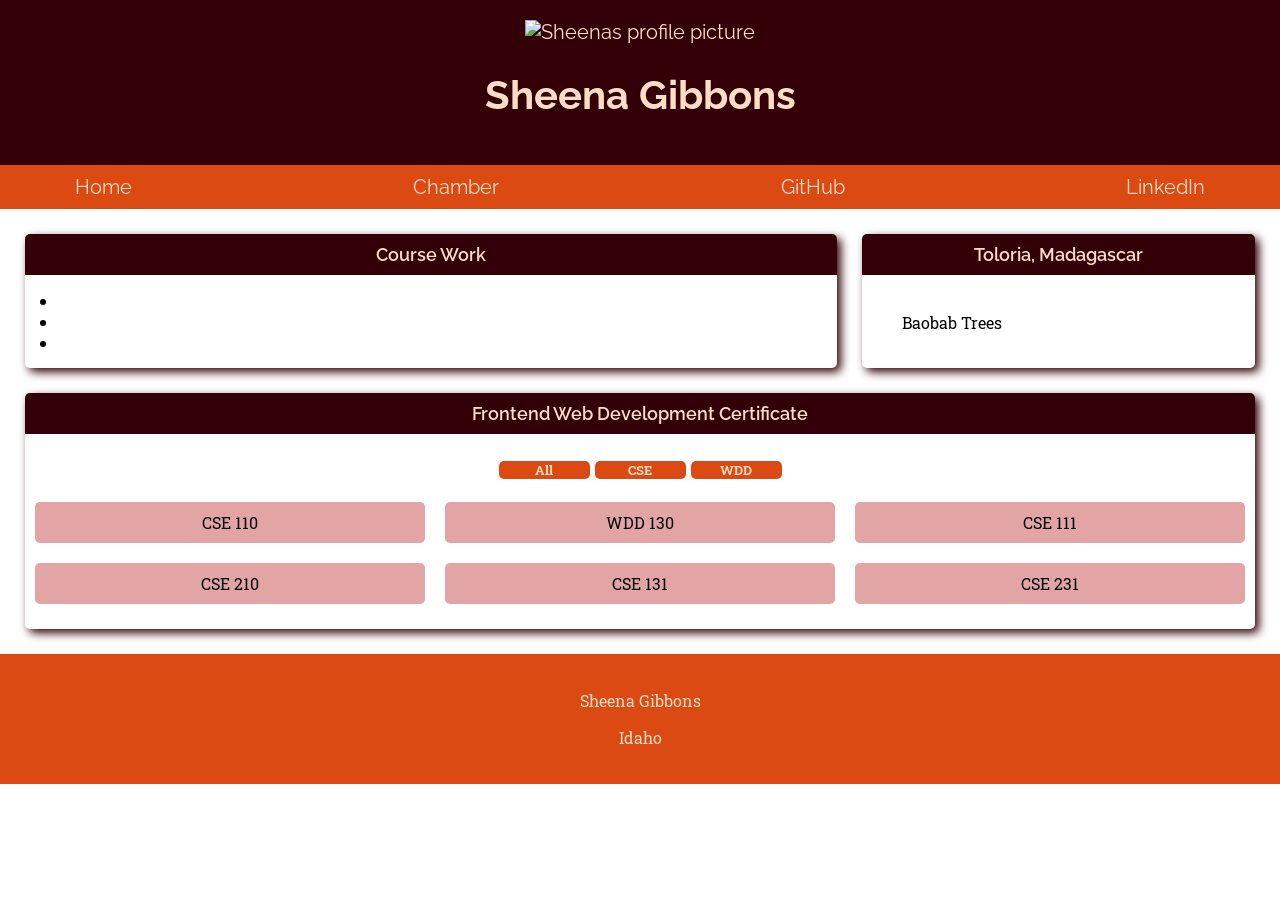
==== index.html @ 530393ab "portfolio website first frontend main website" ====
<!DOCTYPE html>
<html lang="en">
  <head>
    <meta charset="UTF-8" />
    <meta name="viewport" content="width=device-width, initial-scale=1.0" />
    <title>Frontend</title>
    <link rel="stylesheet" href="styles/main.css" />
  </head>
  <body>
    <header>
      <img src="" alt="Sheenas profile picture" />
      <h1>Sheena Gibbons</h1>
    </header>
    <nav>
      <li><a href="">Home</a></li>
      <li><a href="">Chamber</a></li>
      <li><a href="https://github.com/SisuKitty">GitHub</a></li>
      <li>
        <a href="https://www.linkedin.com/in/sheena-gibbons/">LinkedIn</a>
      </li>
    </nav>
    <main>
      <div id="work" class="box">
        <h2>Course Work</h2>
        <li></li>
        <li></li>
        <li></li>
      </div>
      <div id="location" class="box">
        <h2>Toloria, Madagascar</h2>
        <figure>
          <img src="" alt="" />
          <figcaption>Baobab Trees</figcaption>
        </figure>
      </div>
      <div id="classes" class="box">
        <h2>Frontend Web Development Certificate</h2>
        <section class="filter">
          <p>All</p>
          <p>CSE</p>
          <p>WDD</p>
        </section>
        <section class="classids">
          <li>CSE 110</li>
          <li>WDD 130</li>
          <li>CSE 111</li>
          <li>CSE 210</li>
          <li>CSE 131</li>
          <li>CSE 231</li>
        </section>
      </div>
    </main>
    <footer>
      <span id="currentyear"></span>
      <p>Sheena Gibbons</p>
      <p>Idaho</p>
      <p id="lastModified"></p>
    </footer>
  </body>
</html>
---- styles/main.css ----
@import url("https://fonts.googleapis.com/css2?family=Raleway:ital,wght@0,100..900;1,100..900&display=swap");
@import url("https://fonts.googleapis.com/css2?family=Raleway:ital,wght@0,100..900;1,100..900&family=Roboto+Slab:wght@100..900&display=swap");

:root {
  --primary-font: "Raleway", sans-serif;
  --primary-font-thin: "Raleway", sans-serif;
  --secondary-font: "Roboto Slab", serif;
  --gradient: linear-gradient(
    90deg,
    rgba(0, 44, 56, 1) 0%,
    rgba(0, 36, 34, 1) 35%,
    rgba(12, 84, 63, 1) 60%,
    rgba(52, 255, 188, 1) 100%
  );
  --emphasis-color: #da4a12;
  --hint-color: #f1af2b;
  --soft-color: #e3a4a5;
  --dark-color: #330007;
  --light-color: #ffddc4;
}

body {
  font-family: var(--secondary-font);
  margin: 0;
}

header {
  background-color: var(--dark-color);
  color: var(--light-color);
  font-family: var(--primary-font);
  padding: 20px;
  text-align: center;
  font-size: 20px;
}

main {
  display: grid;
  grid-template-columns: 1fr 1fr 1fr;
  gap: 25px;
  margin: 25px;
}

nav {
  background-color: var(--emphasis-color);
  display: flex;
  font-family: var(--primary-font);
  list-style-type: none;
  padding: 10px;
  justify-content: space-between;
  padding-left: 75px;
  padding-right: 75px;
  font-size: 20px;
}
nav a {
  text-decoration: none;
  color: var(--light-color);
}

div {
  box-shadow: 4px 4px 10px var(--dark-color);
  border-radius: 5px;
  padding-bottom: 15px;
}

#work {
  grid-column-start: 1;
  grid-column-end: 3;
}

.box li {
  padding: 0 15px 0 15px;
}

#work h2,
#location h2,
#classes h2 {
  background-color: var(--dark-color);
  color: var(--light-color);
  font-family: "Raleway", sans-serif;
  text-align: center;
  font-weight: 600;
  padding: 10px;
  margin-top: 0;
  border-radius: 5px 5px 0 0;
  font-size: 18px;
  grid-column: 1 / 4;
}

#classes {
  grid-column: 1 / 4;
}

#classes li {
  background-color: var(--soft-color);
  margin: 10px;
  padding: 10px;
  border-radius: 5px;
}

.classids {
  display: grid;
  grid-template-columns: 1fr 1fr 1fr;
  list-style-type: none;
  text-align: center;
}

.filter {
  display: flex;
  justify-content: center;
  gap: 5px;
}

#classes p {
  display: flex;
  justify-content: center;
  flex-wrap: nowrap;
  background-color: var(--emphasis-color);
  width: 7em;
  border-radius: 5px;
  font-size: 13px;
  font-weight: bold;
  color: var(--light-color);
}

footer {
  background-color: var(--emphasis-color);
  padding: 20px;
  text-align: center;
  color: var(--light-color);
}

@media only screen and (max-width: 500px) {
  main {
    display: block;
  }
  div {
    margin: 20px;
  }
  .classids {
    display: block;
  }
}
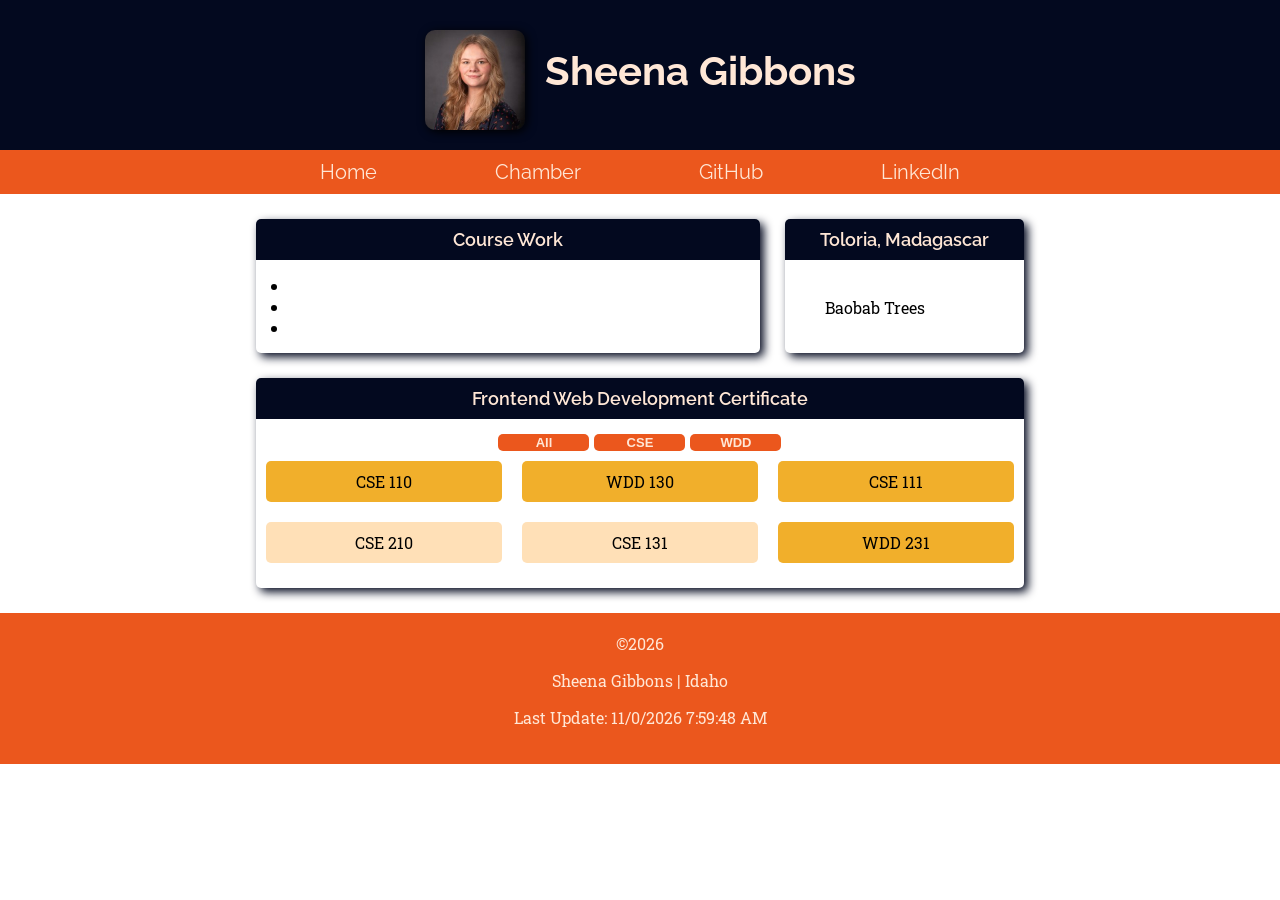
==== commit 774a3d65: "portfolio home screen" ====
--- a/index.html
+++ b/index.html
@@ -5,10 +5,11 @@
     <meta name="viewport" content="width=device-width, initial-scale=1.0" />
     <title>Frontend</title>
     <link rel="stylesheet" href="styles/main.css" />
+    <script src="scripts/main.js" defer></script>
   </head>
   <body>
     <header>
-      <img src="" alt="Sheenas profile picture" />
+      <img src="images/1708545484929.jfif" alt="Sheenas profile picture" />
       <h1>Sheena Gibbons</h1>
     </header>
     <nav>
@@ -33,27 +34,28 @@
           <figcaption>Baobab Trees</figcaption>
         </figure>
       </div>
-      <div id="classes" class="box">
+      <div class="classes box">
         <h2>Frontend Web Development Certificate</h2>
         <section class="filter">
-          <p>All</p>
-          <p>CSE</p>
-          <p>WDD</p>
+          <button id="allFilter">All</button>
+          <button id="CSEfilter">CSE</button>
+          <button id="WDDfilter">WDD</button>
         </section>
         <section class="classids">
-          <li>CSE 110</li>
-          <li>WDD 130</li>
-          <li>CSE 111</li>
+          <li class="complete">CSE 110</li>
+          <li class="complete">WDD 130</li>
+          <li class="complete">CSE 111</li>
           <li>CSE 210</li>
           <li>CSE 131</li>
-          <li>CSE 231</li>
+          <li class="complete">WDD 231</li>
         </section>
       </div>
     </main>
     <footer>
-      <span id="currentyear"></span>
-      <p>Sheena Gibbons</p>
-      <p>Idaho</p>
+      <span>
+        <span id="currentyear"></span>
+        <p>Sheena Gibbons | Idaho</p>
+      </span>
       <p id="lastModified"></p>
     </footer>
   </body>
--- a/styles/main.css
+++ b/styles/main.css
@@ -12,11 +12,11 @@
     rgba(12, 84, 63, 1) 60%,
     rgba(52, 255, 188, 1) 100%
   );
-  --emphasis-color: #da4a12;
+  --emphasis-color: #eb571d;
   --hint-color: #f1af2b;
-  --soft-color: #e3a4a5;
-  --dark-color: #330007;
-  --light-color: #ffddc4;
+  --soft-color: #ffe0b7;
+  --dark-color: #03091f;
+  --light-color: #ffe7d6;
 }
 
 body {
@@ -31,6 +31,17 @@
   padding: 20px;
   text-align: center;
   font-size: 20px;
+  display: flex;
+  justify-content: center;
+  gap: 20px;
+}
+
+header img {
+  width: 13%;
+  height: 40%;
+  margin-top: 10px;
+  border-radius: 10px;
+  box-shadow: 2px 2px 10px black;
 }
 
 main {
@@ -47,13 +58,20 @@
   list-style-type: none;
   padding: 10px;
   justify-content: space-between;
-  padding-left: 75px;
-  padding-right: 75px;
+  padding-left: 25%;
+  padding-right: 25%;
   font-size: 20px;
 }
+
 nav a {
   text-decoration: none;
   color: var(--light-color);
+  transition: all 0.1s ease-in;
+}
+
+nav a:hover {
+  text-decoration: none;
+  color: var(--dark-color);
 }
 
 div {
@@ -73,7 +91,7 @@
 
 #work h2,
 #location h2,
-#classes h2 {
+.classes h2 {
   background-color: var(--dark-color);
   color: var(--light-color);
   font-family: "Raleway", sans-serif;
@@ -86,11 +104,11 @@
   grid-column: 1 / 4;
 }
 
-#classes {
+.classes {
   grid-column: 1 / 4;
 }
 
-#classes li {
+.classes li {
   background-color: var(--soft-color);
   margin: 10px;
   padding: 10px;
@@ -110,7 +128,7 @@
   gap: 5px;
 }
 
-#classes p {
+button {
   display: flex;
   justify-content: center;
   flex-wrap: nowrap;
@@ -120,6 +138,8 @@
   font-size: 13px;
   font-weight: bold;
   color: var(--light-color);
+  border: none;
+  cursor: pointer;
 }
 
 footer {
@@ -127,6 +147,14 @@
   padding: 20px;
   text-align: center;
   color: var(--light-color);
+}
+
+.hide {
+  display: none;
+}
+
+li.complete {
+  background-color: var(--hint-color);
 }
 
 @media only screen and (max-width: 500px) {
@@ -139,4 +167,31 @@
   .classids {
     display: block;
   }
+  header img {
+    width: 13%;
+    height: 40%;
+    margin-top: 25px;
+  }
+  header {
+    padding-right: 70px;
+  }
 }
+
+@media only screen and (max-width: 470px) {
+  header img {
+    width: 30%;
+    height: 40%;
+    margin-top: 20px;
+    margin-left: 20px;
+  }
+}
+
+@media only screen and (min-width: 800px) {
+  header img {
+    max-width: 100px;
+    max-height: 100px;
+  }
+  main {
+    margin: 25px 20% 25px 20%;
+  }
+}
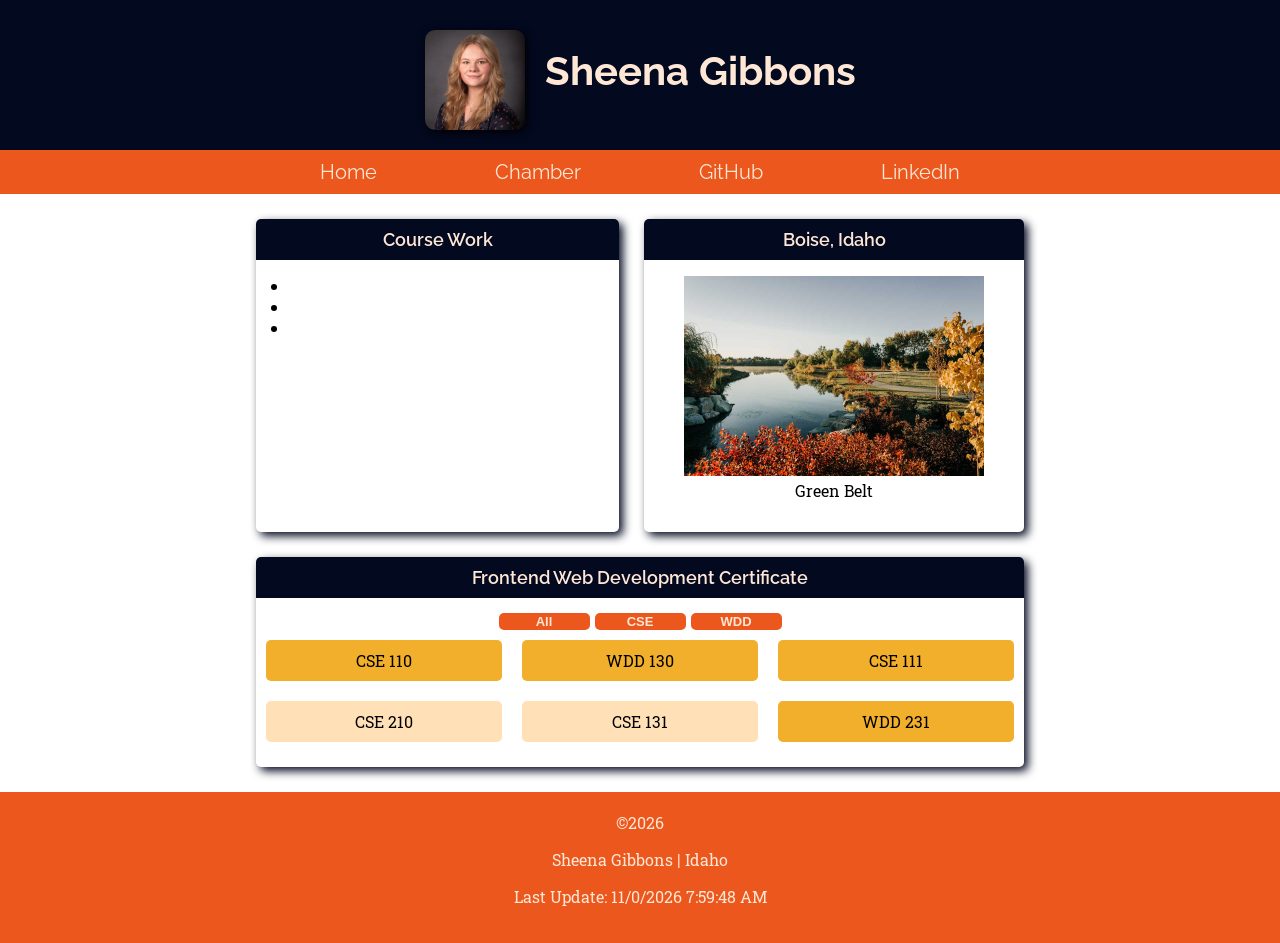
==== commit 1125d349: "chamberofcommerce site" ====
--- a/index.html
+++ b/index.html
@@ -11,10 +11,11 @@
     <header>
       <img src="images/1708545484929.jfif" alt="Sheenas profile picture" />
       <h1>Sheena Gibbons</h1>
+      <button id="hamburger">&#9776;</button>
     </header>
-    <nav>
+    <nav id="nav" class="hide">
       <li><a href="">Home</a></li>
-      <li><a href="">Chamber</a></li>
+      <li><a href="chamber/directory.html">Chamber</a></li>
       <li><a href="https://github.com/SisuKitty">GitHub</a></li>
       <li>
         <a href="https://www.linkedin.com/in/sheena-gibbons/">LinkedIn</a>
@@ -28,10 +29,13 @@
         <li></li>
       </div>
       <div id="location" class="box">
-        <h2>Toloria, Madagascar</h2>
+        <h2>Boise, Idaho</h2>
         <figure>
-          <img src="" alt="" />
-          <figcaption>Baobab Trees</figcaption>
+          <img
+            src="chamber/images/boise-simplot-park-greenbelt-map-0x0.jpg"
+            alt=""
+          />
+          <figcaption>Green Belt</figcaption>
         </figure>
       </div>
       <div class="classes box">
--- a/styles/main.css
+++ b/styles/main.css
@@ -22,6 +22,7 @@
 body {
   font-family: var(--secondary-font);
   margin: 0;
+  height: 100%;
 }
 
 header {
@@ -60,6 +61,7 @@
   justify-content: space-between;
   padding-left: 25%;
   padding-right: 25%;
+  min-width: 450px;
   font-size: 20px;
 }
 
@@ -69,7 +71,8 @@
   transition: all 0.1s ease-in;
 }
 
-nav a:hover {
+nav a:hover,
+nav a:active {
   text-decoration: none;
   color: var(--dark-color);
 }
@@ -128,7 +131,7 @@
   gap: 5px;
 }
 
-button {
+section button {
   display: flex;
   justify-content: center;
   flex-wrap: nowrap;
@@ -149,12 +152,24 @@
   color: var(--light-color);
 }
 
-.hide {
-  display: none;
-}
-
 li.complete {
   background-color: var(--hint-color);
+}
+
+#hamburger {
+  display: none;
+}
+
+html {
+  height: 100%;
+}
+
+figure img {
+  max-width: 300px;
+}
+
+figcaption {
+  text-align: center;
 }
 
 @media only screen and (max-width: 500px) {
@@ -174,6 +189,9 @@
   }
   header {
     padding-right: 70px;
+  }
+  .show {
+    display: block;
   }
 }
 
@@ -184,9 +202,12 @@
     margin-top: 20px;
     margin-left: 20px;
   }
-}
-
-@media only screen and (min-width: 800px) {
+  .show {
+    display: block;
+  }
+}
+
+@media only screen and (min-width: 1000px) {
   header img {
     max-width: 100px;
     max-height: 100px;
@@ -195,3 +216,26 @@
     margin: 25px 20% 25px 20%;
   }
 }
+
+@media only screen and (max-width: 700px) {
+  nav {
+    display: block;
+    text-align: right;
+    min-width: 0px;
+    padding-right: 10%;
+    display: none;
+  }
+  #hamburger {
+    display: block;
+    font-size: 30px;
+    color: var(--emphasis-color);
+    background-color: transparent;
+    border: none;
+  }
+  li {
+    min-width: 0px;
+  }
+  .show {
+    display: block;
+  }
+}
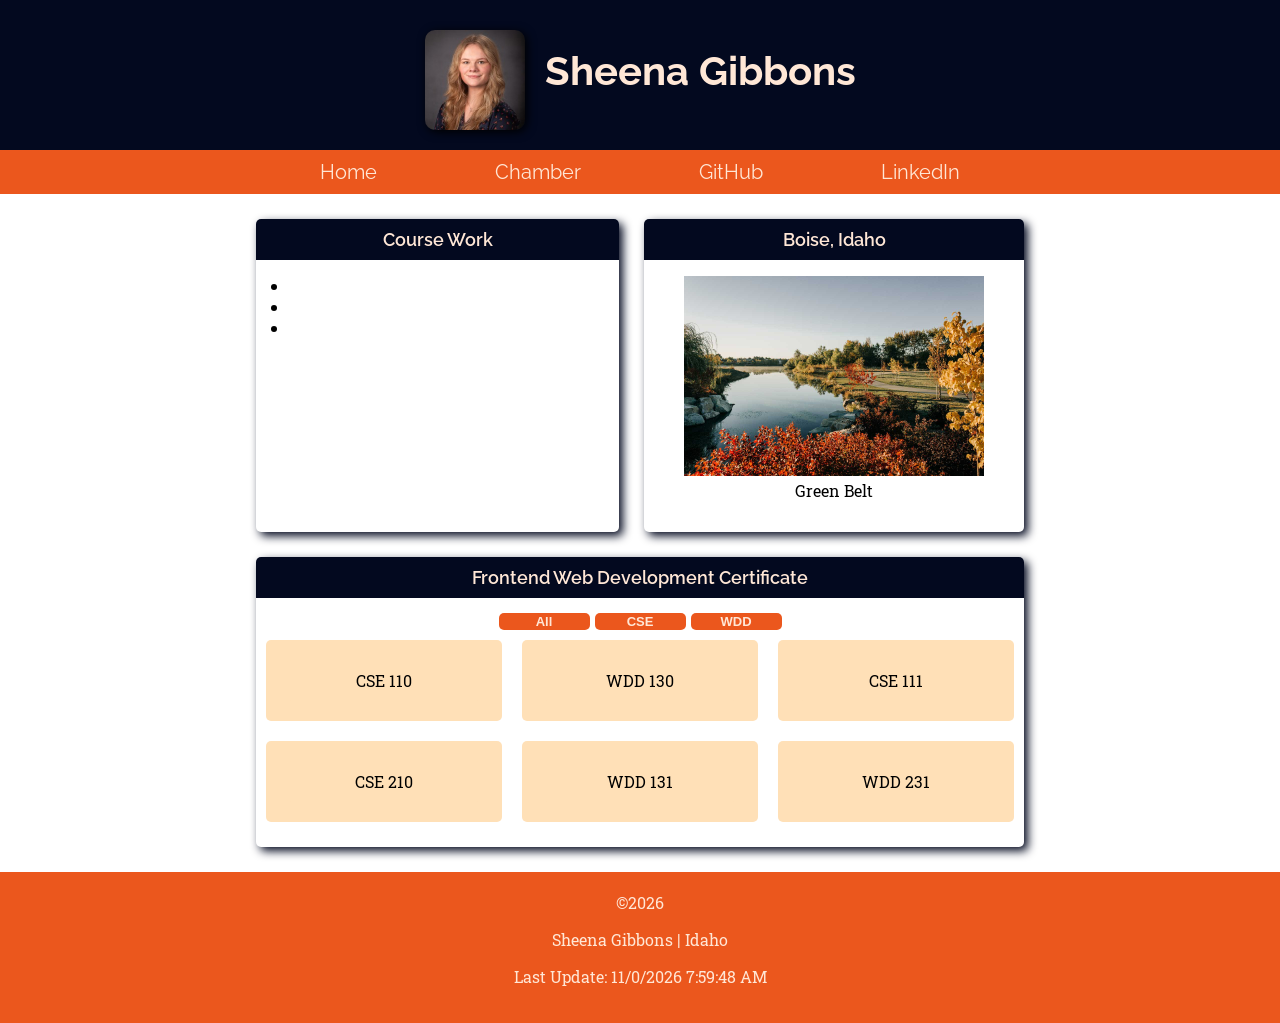
==== commit cb35af27: "join Chamber" ====
--- a/index.html
+++ b/index.html
@@ -15,7 +15,7 @@
     </header>
     <nav id="nav" class="hide">
       <li><a href="">Home</a></li>
-      <li><a href="chamber/directory.html">Chamber</a></li>
+      <li><a href="chamber/index.html">Chamber</a></li>
       <li><a href="https://github.com/SisuKitty">GitHub</a></li>
       <li>
         <a href="https://www.linkedin.com/in/sheena-gibbons/">LinkedIn</a>
@@ -38,21 +38,15 @@
           <figcaption>Green Belt</figcaption>
         </figure>
       </div>
-      <div class="classes box">
+      <div class="classes box" class="box">
         <h2>Frontend Web Development Certificate</h2>
         <section class="filter">
           <button id="allFilter">All</button>
           <button id="CSEfilter">CSE</button>
           <button id="WDDfilter">WDD</button>
         </section>
-        <section class="classids">
-          <li class="complete">CSE 110</li>
-          <li class="complete">WDD 130</li>
-          <li class="complete">CSE 111</li>
-          <li>CSE 210</li>
-          <li>CSE 131</li>
-          <li class="complete">WDD 231</li>
-        </section>
+        <section class="classids"></section>
+        <dialog id="course_details"></dialog>
       </div>
     </main>
     <footer>
--- a/styles/main.css
+++ b/styles/main.css
@@ -167,9 +167,52 @@
 figure img {
   max-width: 300px;
 }
-
 figcaption {
   text-align: center;
+}
+
+dialog {
+  box-shadow: 4px 4px 10px var(--dark-color);
+  border-radius: 5px;
+  padding: 1rem;
+  width: 90%;
+}
+
+::backdrop {
+  background-color: var(--dark-color);
+  opacity: 50%;
+}
+
+/* animation */
+h1 {
+  animation-duration: 2s;
+  animation-name: slidein;
+}
+
+@keyframes slidein {
+  from {
+    translate: 150vw 0;
+    scale: 200% 1;
+  }
+
+  to {
+    translate: 0 0;
+    scale: 100% 1;
+  }
+}
+
+.box {
+  animation-name: popin 0.25s;
+  animation-timing-function: ease-in;
+}
+
+@keyframes popin {
+  from {
+    transform: scale(0);
+  }
+  to {
+    transform: scale(1);
+  }
 }
 
 @media only screen and (max-width: 500px) {
